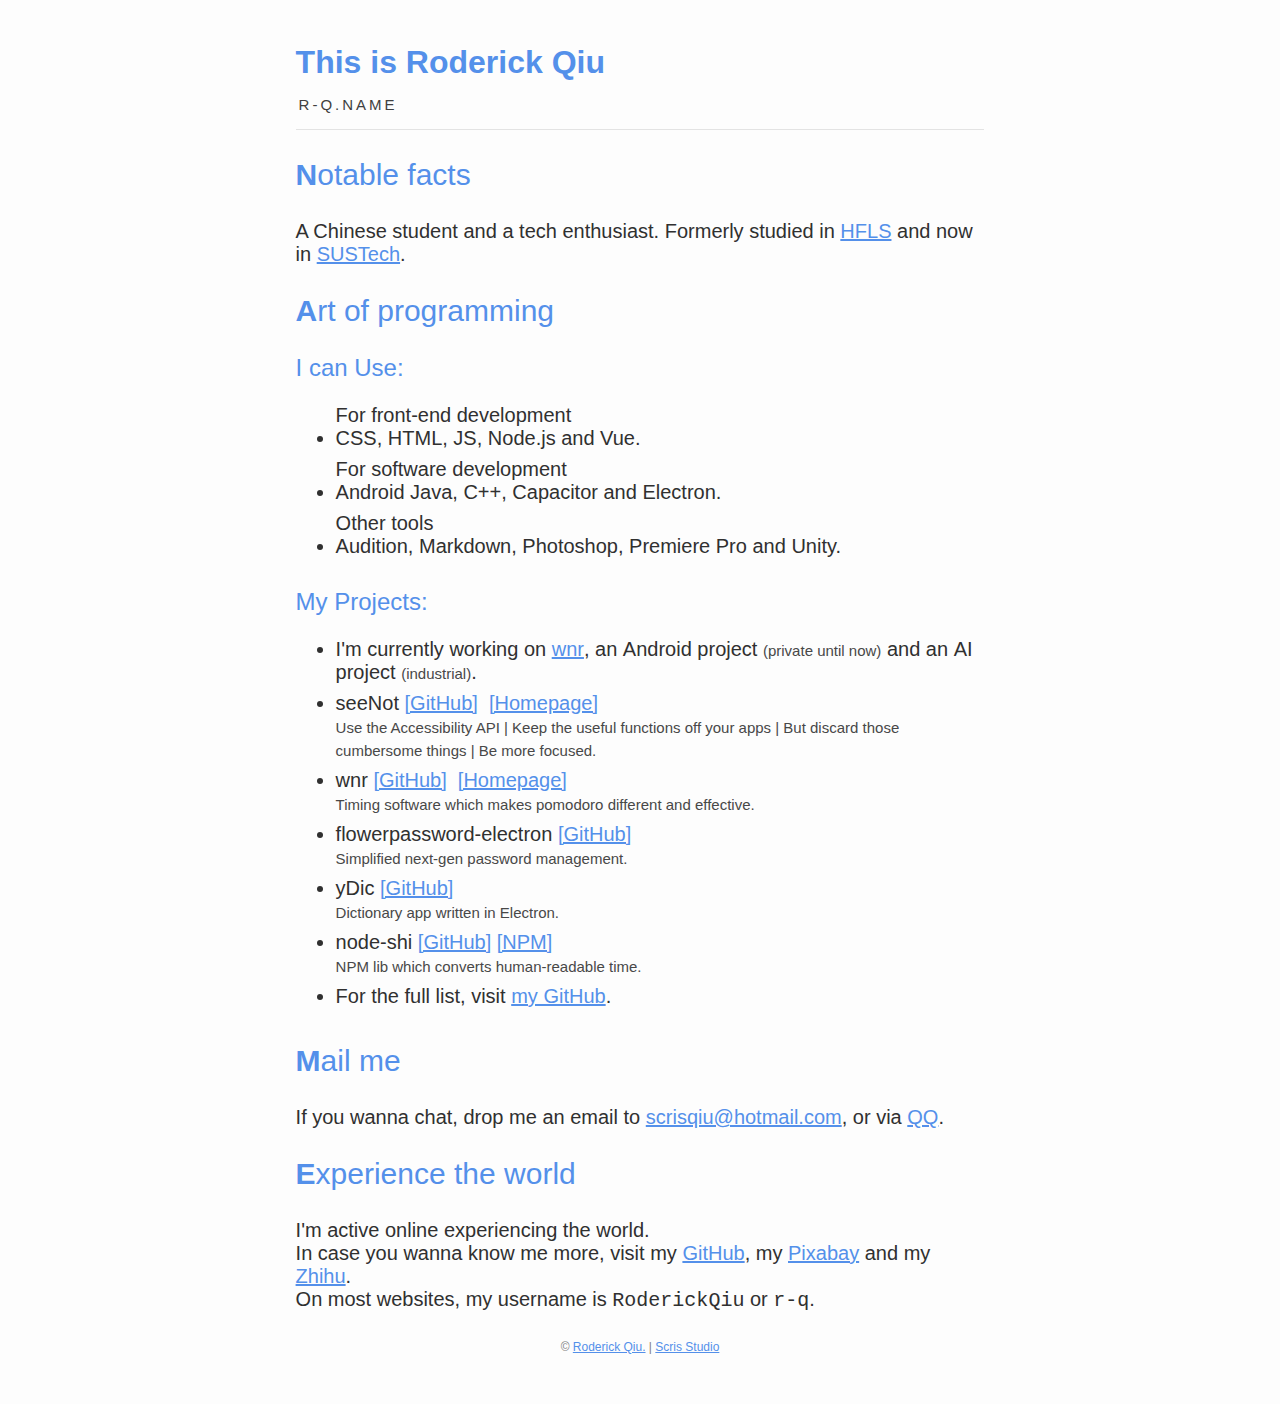
==== index.html @ 2bf58600 "add seenot" ====
<!DOCTYPE html>
<html>

<head>
    <link rel="shortcut icon" href="res/favicon.ico" />
    <link rel="apple-touch-icon" href="res/Roderick-Bg.png" /> <!-- For iOS Safari -->
    <title>This is Roderick Qiu</title>
    <meta charset="UTF-8" />
    <meta http-equiv="Content-Type" content="text/html" />
    <meta http-equiv="X-UA-Compatible" content="IE=edge" /><!-- For IE -->
    <meta name="viewport" content="width=device-width, initial-scale=1.0, maximum-scale=1.0, minimal-ui" />
    <!-- For Mobile Devices -->
    <meta name="apple-mobile-web-app-capable" content="yes" /> <!-- For iOS Safari -->
    <meta property="og:title" content="Roderick Qiu's Page" />
    <meta property="og:type" content="website" />
    <meta property="og:url" content="https://r-q.name/" />
    <meta name="author" content="Roderick Qiu">
    <meta name="description" content="Hey! This is Roderick Qiu, a Chinese student and a tech enthusiast." />
    <meta name="keywords" content="RoderickQiu, Roderick, Qiu, Student, HFLS, SUSTech, developer, scris, 邱, 学生, 杭外, 南科大, 开发者, wnr, GitHub, getwnr" />
    <!-- For Search Engines -->
    <link href="res/grid-minified.css" rel="stylesheet" />
    <link href="res/style.css" rel="stylesheet" />
    <script>
        var _hmt = _hmt || [];
        (function () {
            var hm = document.createElement("script");
            hm.src = "https://hm.baidu.com/hm.js?f12a89e6c019a61980ebdb76ff0d1991";
            var s = document.getElementsByTagName("script")[0];
            s.parentNode.insertBefore(hm, s);
        })();
    </script>
    <script>
        (function () {
            var bp = document.createElement('script');
            var curProtocol = window.location.protocol.split(':')[0];
            if (curProtocol === 'https') {
                bp.src = 'https://zz.bdstatic.com/linksubmit/push.js';
            }
            else {
                bp.src = 'http://push.zhanzhang.baidu.com/push.js';
            }
            var s = document.getElementsByTagName("script")[0];
            s.parentNode.insertBefore(bp, s);
        })();
    </script>
</head>

<body class="flex-column">
    <div class="align-content-center">
        <div class="container-fluid" id="main">
            <br /><br />
            <div class="title1">This is Roderick Qiu</div>
            <p class="smalltitle">R-Q.NAME</p>
            <hr />
            <p class="title2"><b>N</b>otable facts</p>
            <div class="info">
                A Chinese student and a tech enthusiast.
                Formerly studied in <a href="http://www.chinahw.net/web/" target="_blank">HFLS</a>
                and now in <a href="https://www.sustech.edu.cn/" target="_blank">SUSTech</a>.
            </div>
            <p class="title2"><b>A</b>rt of programming</p>
            <p class="title3">I can Use:</p>
            <ul class="info">
                <dt>For front-end development</dt>
                <li>CSS, HTML, JS, Node.js and Vue.</li>
                <dt>For software development</dt>
                <li>Android Java, C++, Capacitor and Electron.</li>
                <dt>Other tools</dt>
                <li>Audition, Markdown, Photoshop, Premiere Pro and Unity.</li>
            </ul>
            <p class="title3">My Projects:</p>
            <ul class="info">
                <li>
                    I'm currently working on <b><a href="https://getwnr.com" target="_blank">wnr</a></b>, an <b>Android project</b> <span class="smalltext">(private until now)</span> and an <b>AI project</b> <span class="smalltext">(industrial)</span>.
                </li>
                <li>
                    <b>seeNot</b> <a href="https://github.com/RoderickQiu/seeNot" target="_blank">[GitHub]</a>&nbsp;
                    <a href="https://seenot.r-q.name/" target="_blank">[Homepage]</a>
                    <br /><span class="smalltext">Use the Accessibility API | Keep the useful functions off your apps | But discard those cumbersome things | Be more focused.</span>
                </li>
                <li>
                    <b>wnr</b> <a href="https://github.com/RoderickQiu/wnr" target="_blank">[GitHub]</a>&nbsp;
                    <a href="https://getwnr.com/" target="_blank">[Homepage]</a>
                    <br /><span class="smalltext">Timing software which makes pomodoro different and
                        effective.</span>
                </li>
                <li>
                    <b>flowerpassword-electron</b> <a href="https://github.com/ScrisStudio/flowerpassword-electron"
                        target="_blank">[GitHub]</a>
                    <br /><span class="smalltext">Simplified next-gen password management.</span>
                </li>
                <li>
                    <b>yDic</b> <a href="https://github.com/RoderickQiu/ydic" target="_blank">[GitHub]</a>
                    <br /><span class="smalltext">Dictionary app written in Electron.</span>
                </li>
                <li>
                    <b>node-shi</b> <a href="https://github.com/RoderickQiu/node-shi"
                        target="_blank">[GitHub]</a>&nbsp;<a href="https://www.npmjs.com/package/node-shi"
                        target="_blank">[NPM]</a>
                    <br /><span class="smalltext">NPM lib which converts human-readable time.</span>
                </li>
                <li>
                    For the full list, visit <a href="https://github.com/RoderickQiu?tab=repositories">my GitHub</a>.
                </li>
            </ul>
            <p class="title2"><b>M</b>ail me</p>
            <p class="info">
                If you wanna chat, drop me an email to <a href="mailto:scrisqiu@hotmail.com">scrisqiu@hotmail.com</a>,
                or via <a href="http://wpa.qq.com/msgrd?v=3&uin=1514303703&site=qq&menu=yes" target="_blank">QQ</a>.
            </p>
            <p class="title2"><b>E</b>xperience the world</p>
            <div class="info">
                I'm active online experiencing the world.<br />
                In case you wanna know me more, visit my
                <a href="https://github.com/RoderickQiu" target="_blank">GitHub</a>, my <a
                    href="https://pixabay.com/users/scris-3635702/" target="_blank">Pixabay</a>
                and my <a href="https://www.zhihu.com/people/_Qiu" target="_blank">Zhihu</a>.<br />
                On most websites, my username is <kbd>RoderickQiu</kbd> or <kbd>r-q</kbd>.
            </div>
        </div>
    </div>
    <footer class="footer mx-auto py-5" id="footer">
        <div class="container">
            <br /><br />
            &copy; <a href="https://r-q.name/">Roderick Qiu.</a> | <a href="https://scris.top">Scris Studio</a>
            <br /><br /><br /><br />
        </div>
    </footer>
</body>

</html>
---- res/grid-minified.css ----
/*!
 * Bootstrap Grid v4.5.0 (https://getbootstrap.com/)
 * Copyright 2011-2020 The Bootstrap Authors
 * Copyright 2011-2020 Twitter, Inc.
 * Licensed under MIT (https://github.com/twbs/bootstrap/blob/master/LICENSE)
 * Modified by Roderick Qiu
 */

html {
  box-sizing: border-box;
  -ms-overflow-style: scrollbar;
}

*, *::before, *::after {
  box-sizing: inherit;
}

.container-fluid {
  width: 100%;
  padding-right: 15px;
  padding-left: 15px;
  margin-right: auto;
  margin-left: auto;
}

.flex-column {
  -ms-flex-direction: column !important;
  flex-direction: column !important;
}

.align-items-center {
  -ms-flex-align: center !important;
  align-items: center !important;
}
---- res/style.css ----
html, body {
    font-family: "Source Han Sans CN", -apple-system, "Microsoft YaHei UI", "微软雅黑", sans-serif;
    background-color: rgb(253, 253, 253);
    display: -webkit-flex;
    display: -ms-flexbox;
    display: flex;
    align-items: center;
    width: 100%;
}

a {
    appearance: none;
    color: rgb(84, 144, 234);
}

dt {
    font-weight: bolder;
}

hr {
    margin-top: 1rem;
    margin-bottom: 1rem;
    border: 0;
    border-top: 1px solid rgba(0, 0, 0, 0.1);
}

ul {
    font-weight: lighter;
}

li {
    padding-bottom: 8px;
}

#main {
    max-width: 88%;
}

#footer {
    font-size: 12px;
    color: rgb(128, 128, 128);
}

.title1 {
    font-size: 32px;
    color: rgb(84, 144, 234);
    font-weight: bolder;
}

.smalltitle {
    font-size: 13px;
    color: rgb(64, 64, 64);
    font-weight: lighter;
    letter-spacing: 3px;
    padding-left: 3px;
}

.title2 {
    font-size: 28px;
    color: rgb(84, 144, 234);
    line-height: 100%;
}

.title3 {
    font-size: 20px;
    color: rgb(84, 144, 234);
    line-height: 100%;
}

.info {
    font-size: 18px;
    color: rgb(48, 48, 48);
}

.smalltext {
    font-size: 12px;
    color: rgb(72, 72, 72);
}

.extreme-small {
    font-size: 10px;
    color: rgb(120, 120, 120);
}

@media (min-width: 801px) {
    #main {
        width: 80%;
    }
    .title1 {
        font-size: 32px;
    }
    .smalltitle {
        font-size: 15px;
    }
    .title2 {
        font-size: 30px;
    }
    .title3 {
        font-size: 24px;
    }
    .info {
        font-size: 20px;
    }
    .smalltext {
        font-size: 15px;
    }
}

@media (min-width: 1281px) {
    #main {
        width: 72%;
    }
    .title1 {
        font-size: 48px;
    }
    .title2 {
        font-size: 36px;
    }
    .title3 {
        font-size: 25px;
    }
}
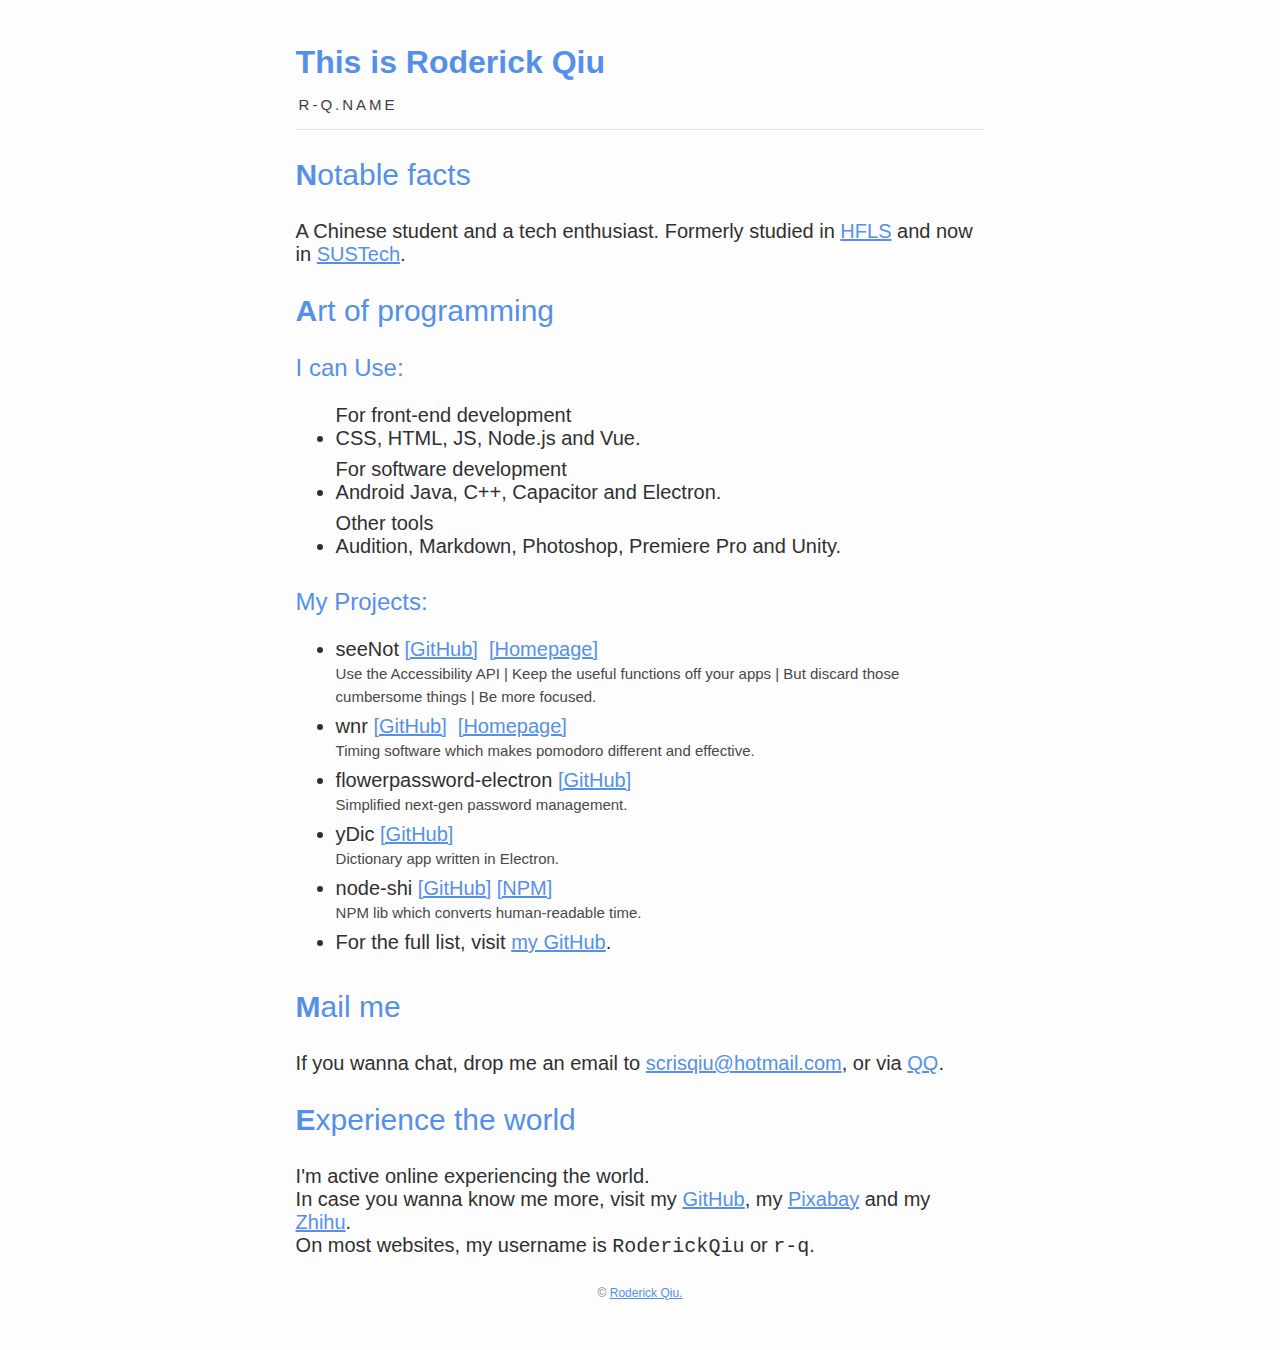
==== commit 28d0f769: "update page" ====
--- a/index.html
+++ b/index.html
@@ -71,9 +71,6 @@
             <p class="title3">My Projects:</p>
             <ul class="info">
                 <li>
-                    I'm currently working on <b><a href="https://getwnr.com" target="_blank">wnr</a></b>, an <b>Android project</b> <span class="smalltext">(private until now)</span> and an <b>AI project</b> <span class="smalltext">(industrial)</span>.
-                </li>
-                <li>
                     <b>seeNot</b> <a href="https://github.com/RoderickQiu/seeNot" target="_blank">[GitHub]</a>&nbsp;
                     <a href="https://seenot.r-q.name/" target="_blank">[Homepage]</a>
                     <br /><span class="smalltext">Use the Accessibility API | Keep the useful functions off your apps | But discard those cumbersome things | Be more focused.</span>
@@ -122,7 +119,7 @@
     <footer class="footer mx-auto py-5" id="footer">
         <div class="container">
             <br /><br />
-            &copy; <a href="https://r-q.name/">Roderick Qiu.</a> | <a href="https://scris.top">Scris Studio</a>
+            &copy; <a href="https://r-q.name/">Roderick Qiu.</a>
             <br /><br /><br /><br />
         </div>
     </footer>
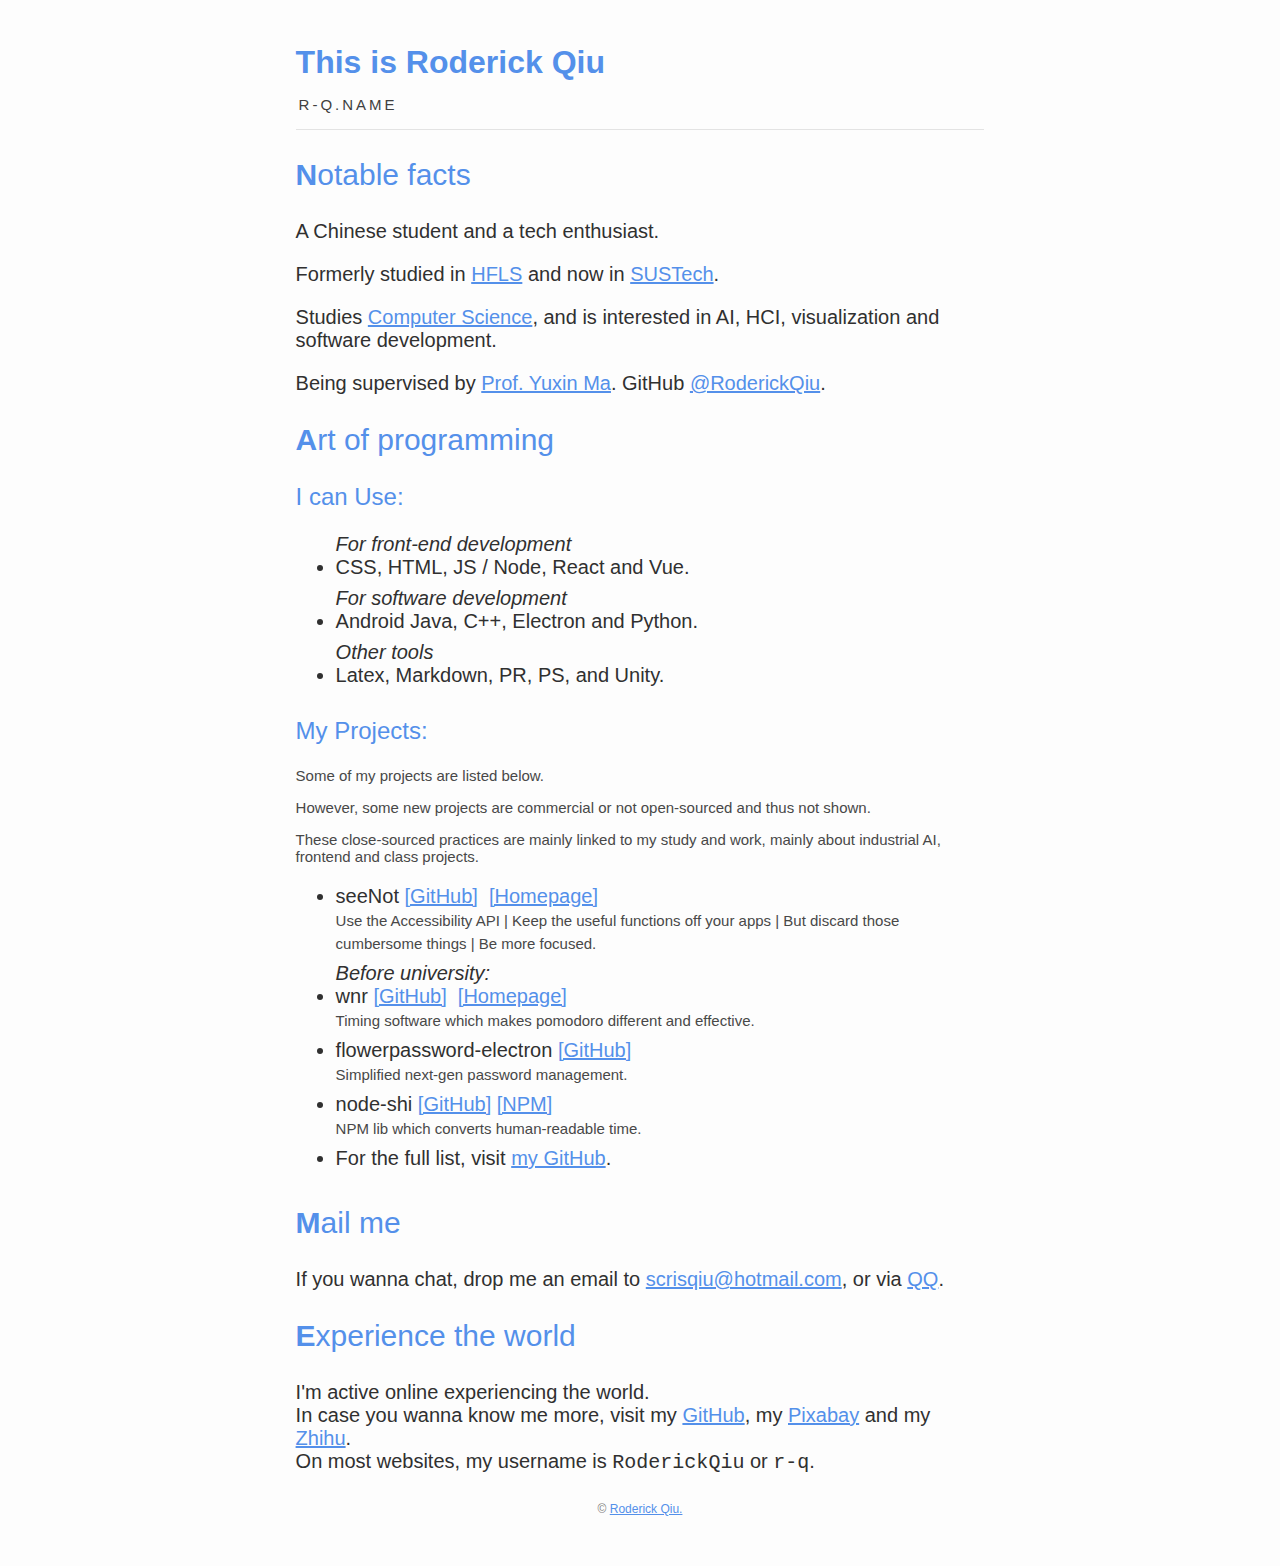
==== commit 6e63027d: "some updates for uni" ====
--- a/index.html
+++ b/index.html
@@ -54,27 +54,35 @@
             <hr />
             <p class="title2"><b>N</b>otable facts</p>
             <div class="info">
-                A Chinese student and a tech enthusiast.
-                Formerly studied in <a href="http://www.chinahw.net/web/" target="_blank">HFLS</a>
-                and now in <a href="https://www.sustech.edu.cn/" target="_blank">SUSTech</a>.
+                <p>A Chinese student and a tech enthusiast.</p>
+                <p>Formerly studied in <a href="http://www.chinahw.net/web/" target="_blank">HFLS</a>
+                and now in <a href="https://www.sustech.edu.cn/" target="_blank">SUSTech</a>.</p>
+                <p>Studies <a href="https://cse.sustech.edu.cn/">Computer Science</a>, and is interested in AI, HCI, visualization and software development. </p>
+                <p>Being supervised by <a href="https://cse.sustech.edu.cn/faculty/~mayx/">Prof. Yuxin Ma</a>. GitHub <a href="https://github.com/RoderickQiu">@RoderickQiu</a>.</p>
             </div>
             <p class="title2"><b>A</b>rt of programming</p>
             <p class="title3">I can Use:</p>
             <ul class="info">
                 <dt>For front-end development</dt>
-                <li>CSS, HTML, JS, Node.js and Vue.</li>
+                <li>CSS, HTML, JS / Node, React and Vue.</li>
                 <dt>For software development</dt>
-                <li>Android Java, C++, Capacitor and Electron.</li>
+                <li>Android Java, C++, Electron and Python.</li>
                 <dt>Other tools</dt>
-                <li>Audition, Markdown, Photoshop, Premiere Pro and Unity.</li>
+                <li>Latex, Markdown, PR, PS, and Unity.</li>
             </ul>
             <p class="title3">My Projects:</p>
+            <div class="smalltext">
+                <p>Some of my projects are listed below. </p>
+                <p>However, some new projects are commercial or not open-sourced and thus not shown.</p>
+                <p>These close-sourced practices are mainly linked to my study and work, mainly about industrial AI, frontend and class projects.</p>
+            </div>
             <ul class="info">
                 <li>
                     <b>seeNot</b> <a href="https://github.com/RoderickQiu/seeNot" target="_blank">[GitHub]</a>&nbsp;
                     <a href="https://seenot.r-q.name/" target="_blank">[Homepage]</a>
                     <br /><span class="smalltext">Use the Accessibility API | Keep the useful functions off your apps | But discard those cumbersome things | Be more focused.</span>
                 </li>
+                <dt>Before university:</dt>
                 <li>
                     <b>wnr</b> <a href="https://github.com/RoderickQiu/wnr" target="_blank">[GitHub]</a>&nbsp;
                     <a href="https://getwnr.com/" target="_blank">[Homepage]</a>
@@ -85,10 +93,6 @@
                     <b>flowerpassword-electron</b> <a href="https://github.com/ScrisStudio/flowerpassword-electron"
                         target="_blank">[GitHub]</a>
                     <br /><span class="smalltext">Simplified next-gen password management.</span>
-                </li>
-                <li>
-                    <b>yDic</b> <a href="https://github.com/RoderickQiu/ydic" target="_blank">[GitHub]</a>
-                    <br /><span class="smalltext">Dictionary app written in Electron.</span>
                 </li>
                 <li>
                     <b>node-shi</b> <a href="https://github.com/RoderickQiu/node-shi"
@@ -110,7 +114,7 @@
                 I'm active online experiencing the world.<br />
                 In case you wanna know me more, visit my
                 <a href="https://github.com/RoderickQiu" target="_blank">GitHub</a>, my <a
-                    href="https://pixabay.com/users/scris-3635702/" target="_blank">Pixabay</a>
+                    href="https://pixabay.com/zh/users/3635702/?tab=photos&order=downloads&pagi=1" target="_blank">Pixabay</a>
                 and my <a href="https://www.zhihu.com/people/_Qiu" target="_blank">Zhihu</a>.<br />
                 On most websites, my username is <kbd>RoderickQiu</kbd> or <kbd>r-q</kbd>.
             </div>
--- a/res/style.css
+++ b/res/style.css
@@ -15,6 +15,7 @@
 
 dt {
     font-weight: bolder;
+    font-style: italic;
 }
 
 hr {
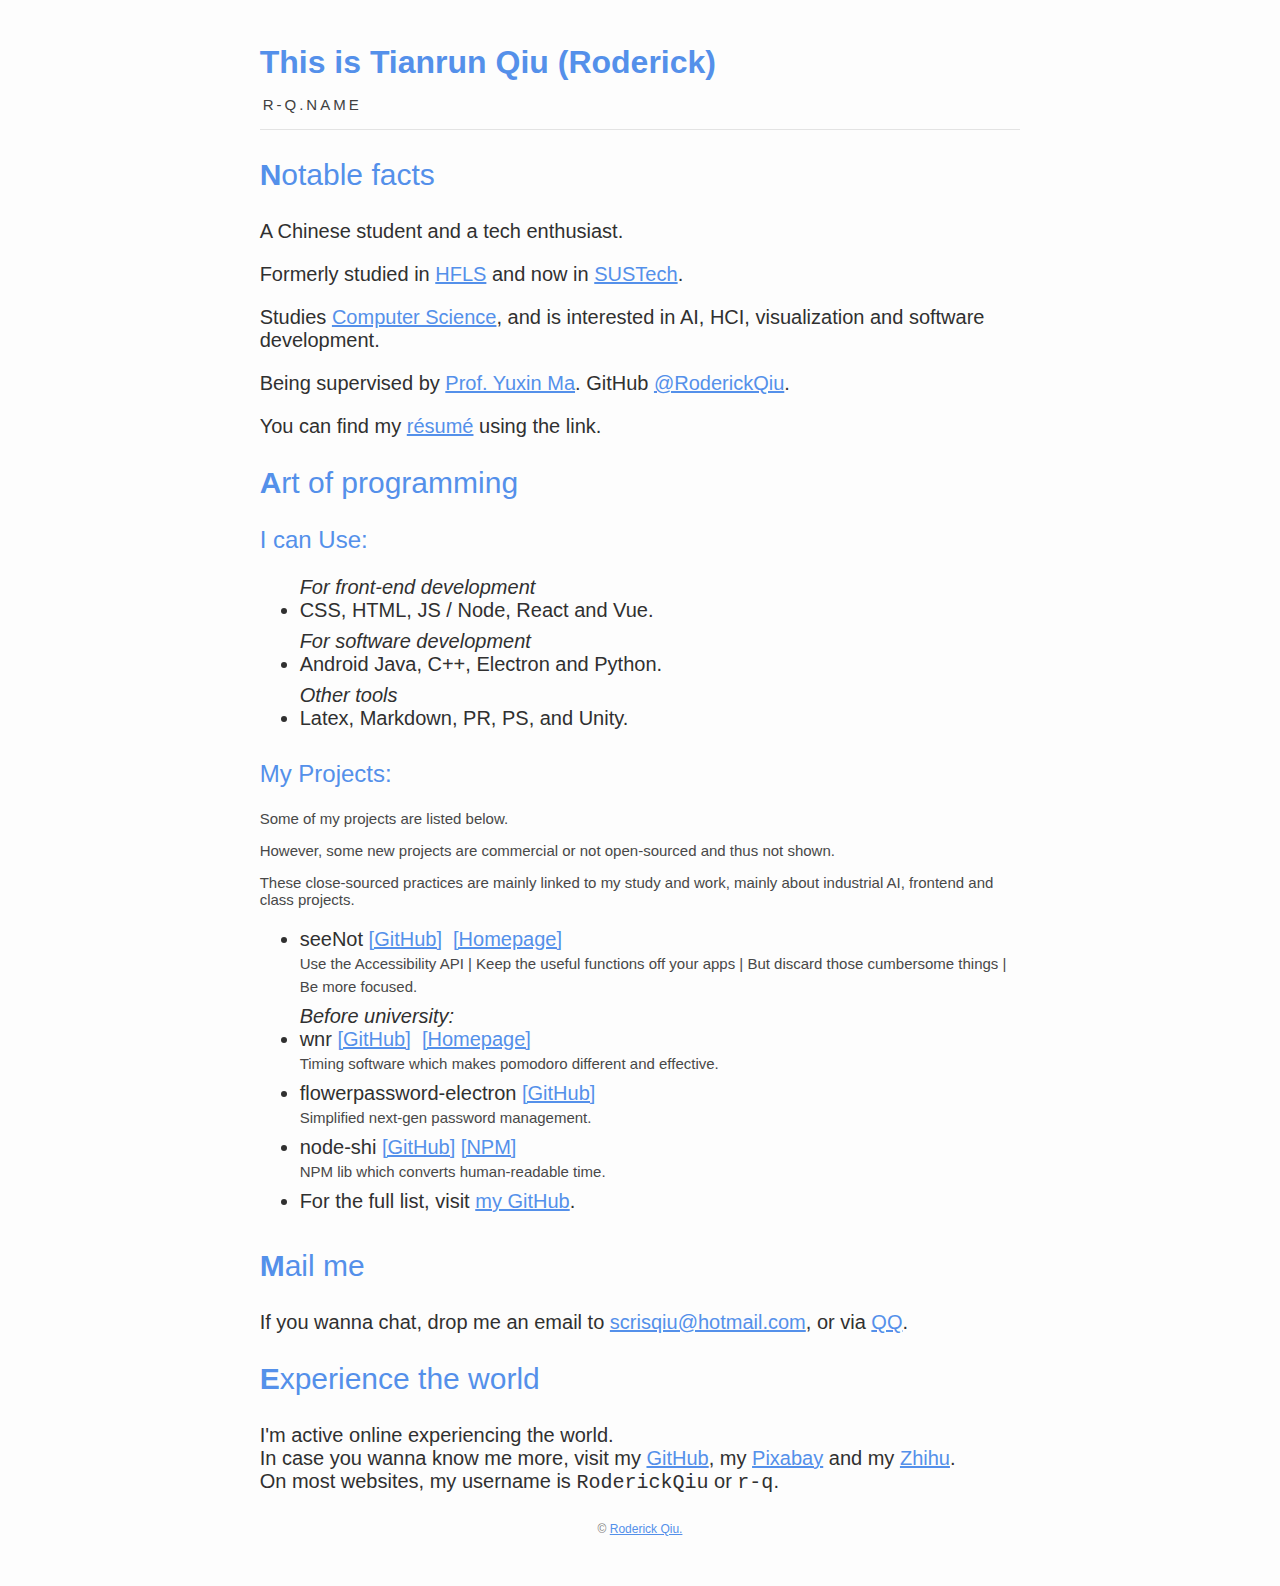
==== commit ffe5ae30: "update resume" ====
--- a/index.html
+++ b/index.html
@@ -49,7 +49,7 @@
     <div class="align-content-center">
         <div class="container-fluid" id="main">
             <br /><br />
-            <div class="title1">This is Roderick Qiu</div>
+            <div class="title1">This is Tianrun Qiu (Roderick)</div>
             <p class="smalltitle">R-Q.NAME</p>
             <hr />
             <p class="title2"><b>N</b>otable facts</p>
@@ -59,6 +59,7 @@
                 and now in <a href="https://www.sustech.edu.cn/" target="_blank">SUSTech</a>.</p>
                 <p>Studies <a href="https://cse.sustech.edu.cn/">Computer Science</a>, and is interested in AI, HCI, visualization and software development. </p>
                 <p>Being supervised by <a href="https://cse.sustech.edu.cn/faculty/~mayx/">Prof. Yuxin Ma</a>. GitHub <a href="https://github.com/RoderickQiu">@RoderickQiu</a>.</p>
+                <p>You can find my <a href="https://rxresu.me/roderickqiu/student-resume">résumé</a> using the link.</p>
             </div>
             <p class="title2"><b>A</b>rt of programming</p>
             <p class="title3">I can Use:</p>
--- a/res/style.css
+++ b/res/style.css
@@ -85,7 +85,7 @@
 
 @media (min-width: 801px) {
     #main {
-        width: 80%;
+        width: 88%;
     }
     .title1 {
         font-size: 32px;
@@ -109,7 +109,7 @@
 
 @media (min-width: 1281px) {
     #main {
-        width: 72%;
+        width: 81%;
     }
     .title1 {
         font-size: 48px;
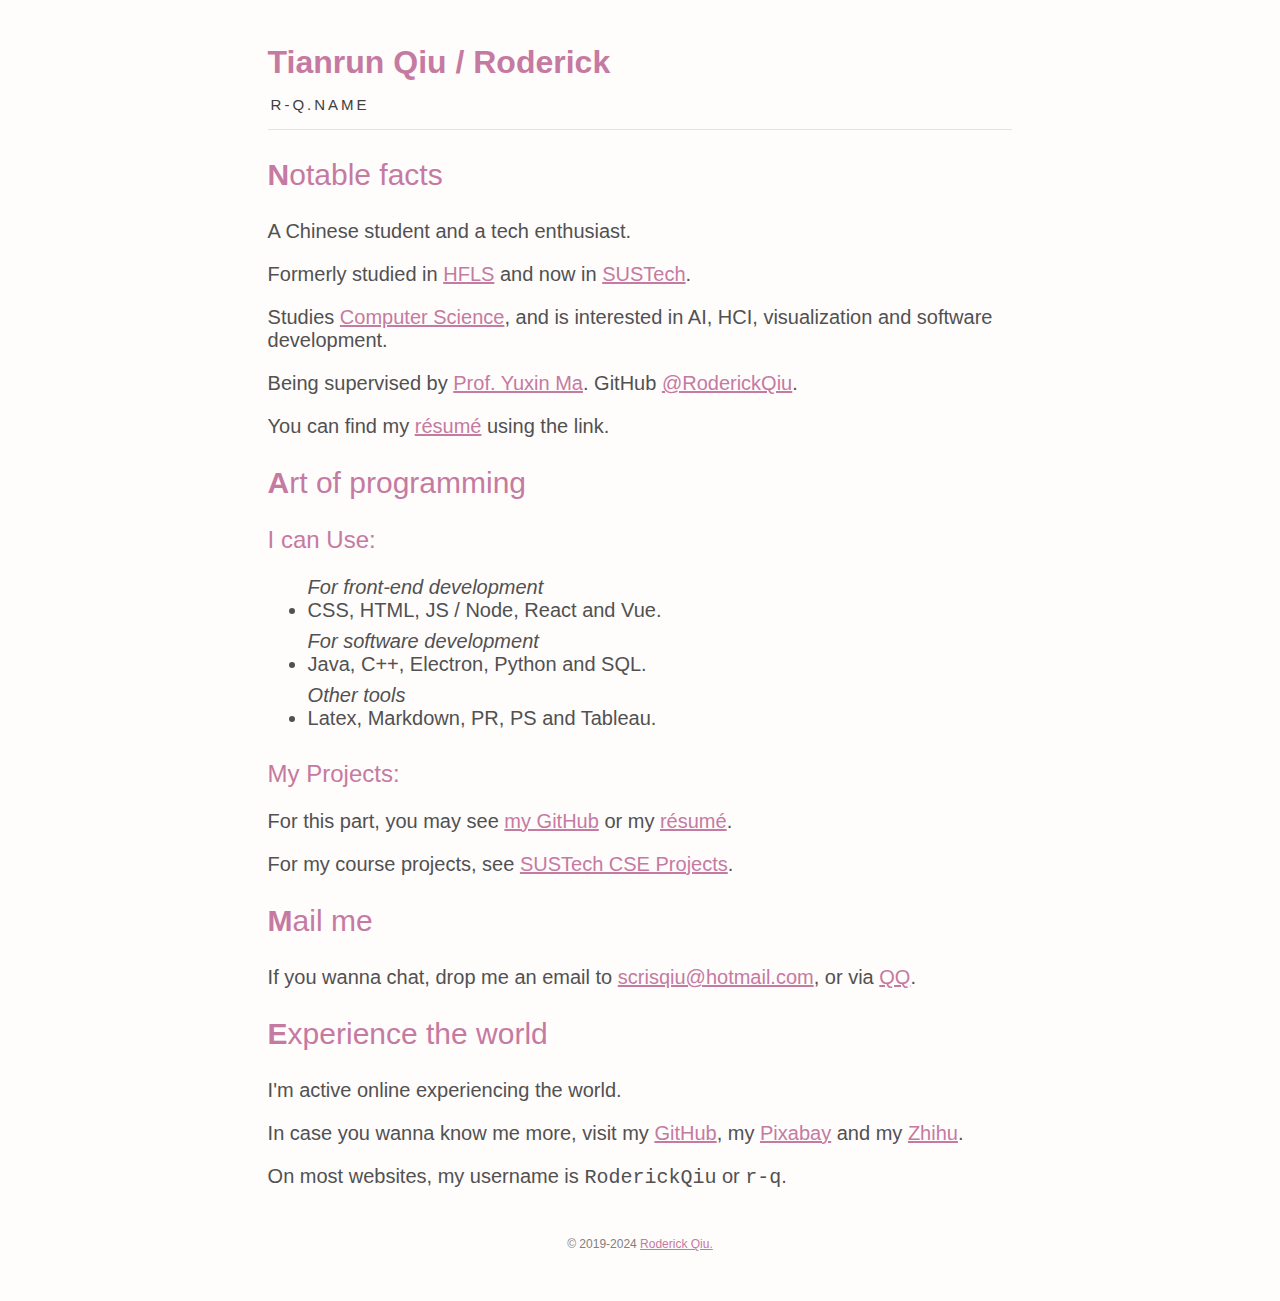
==== commit 8f5380e4: "update content" ====
--- a/index.html
+++ b/index.html
@@ -49,7 +49,7 @@
     <div class="align-content-center">
         <div class="container-fluid" id="main">
             <br /><br />
-            <div class="title1">This is Tianrun Qiu (Roderick)</div>
+            <div class="title1">Tianrun Qiu / Roderick</div>
             <p class="smalltitle">R-Q.NAME</p>
             <hr />
             <p class="title2"><b>N</b>otable facts</p>
@@ -67,44 +67,16 @@
                 <dt>For front-end development</dt>
                 <li>CSS, HTML, JS / Node, React and Vue.</li>
                 <dt>For software development</dt>
-                <li>Android Java, C++, Electron and Python.</li>
+                <li>Java, C++, Electron, Python and SQL.</li>
                 <dt>Other tools</dt>
-                <li>Latex, Markdown, PR, PS, and Unity.</li>
+                <li>Latex, Markdown, PR, PS and Tableau.</li>
             </ul>
             <p class="title3">My Projects:</p>
-            <div class="smalltext">
-                <p>Some of my projects are listed below. </p>
-                <p>However, some new projects are commercial or not open-sourced and thus not shown.</p>
-                <p>These close-sourced practices are mainly linked to my study and work, mainly about industrial AI, frontend and class projects.</p>
+            <div class="info">
+                    <p>For this part, you may see <a href="https://github.com/RoderickQiu">my GitHub</a> or my <a
+                            href="https://rxresu.me/roderickqiu/student-resume">résumé</a>.</p>
+                <p>For my course projects, see <a href="https://github.com/RoderickQiu/SUSTech_CSE_Projects">SUSTech CSE Projects</a>.</p>
             </div>
-            <ul class="info">
-                <li>
-                    <b>seeNot</b> <a href="https://github.com/RoderickQiu/seeNot" target="_blank">[GitHub]</a>&nbsp;
-                    <a href="https://seenot.r-q.name/" target="_blank">[Homepage]</a>
-                    <br /><span class="smalltext">Use the Accessibility API | Keep the useful functions off your apps | But discard those cumbersome things | Be more focused.</span>
-                </li>
-                <dt>Before university:</dt>
-                <li>
-                    <b>wnr</b> <a href="https://github.com/RoderickQiu/wnr" target="_blank">[GitHub]</a>&nbsp;
-                    <a href="https://getwnr.com/" target="_blank">[Homepage]</a>
-                    <br /><span class="smalltext">Timing software which makes pomodoro different and
-                        effective.</span>
-                </li>
-                <li>
-                    <b>flowerpassword-electron</b> <a href="https://github.com/ScrisStudio/flowerpassword-electron"
-                        target="_blank">[GitHub]</a>
-                    <br /><span class="smalltext">Simplified next-gen password management.</span>
-                </li>
-                <li>
-                    <b>node-shi</b> <a href="https://github.com/RoderickQiu/node-shi"
-                        target="_blank">[GitHub]</a>&nbsp;<a href="https://www.npmjs.com/package/node-shi"
-                        target="_blank">[NPM]</a>
-                    <br /><span class="smalltext">NPM lib which converts human-readable time.</span>
-                </li>
-                <li>
-                    For the full list, visit <a href="https://github.com/RoderickQiu?tab=repositories">my GitHub</a>.
-                </li>
-            </ul>
             <p class="title2"><b>M</b>ail me</p>
             <p class="info">
                 If you wanna chat, drop me an email to <a href="mailto:scrisqiu@hotmail.com">scrisqiu@hotmail.com</a>,
@@ -112,19 +84,19 @@
             </p>
             <p class="title2"><b>E</b>xperience the world</p>
             <div class="info">
-                I'm active online experiencing the world.<br />
-                In case you wanna know me more, visit my
+                <p>I'm active online experiencing the world.</p>
+                <p>In case you wanna know me more, visit my
                 <a href="https://github.com/RoderickQiu" target="_blank">GitHub</a>, my <a
                     href="https://pixabay.com/zh/users/3635702/?tab=photos&order=downloads&pagi=1" target="_blank">Pixabay</a>
-                and my <a href="https://www.zhihu.com/people/_Qiu" target="_blank">Zhihu</a>.<br />
-                On most websites, my username is <kbd>RoderickQiu</kbd> or <kbd>r-q</kbd>.
+                and my <a href="https://www.zhihu.com/people/_Qiu" target="_blank">Zhihu</a>.</p>
+                <p>On most websites, my username is <kbd>RoderickQiu</kbd> or <kbd>r-q</kbd>.</p>
             </div>
         </div>
     </div>
     <footer class="footer mx-auto py-5" id="footer">
         <div class="container">
             <br /><br />
-            &copy; <a href="https://r-q.name/">Roderick Qiu.</a>
+            &copy; 2019-2024 <a href="https://r-q.name/">Roderick Qiu.</a>
             <br /><br /><br /><br />
         </div>
     </footer>
--- a/res/style.css
+++ b/res/style.css
@@ -1,6 +1,6 @@
 html, body {
     font-family: "Source Han Sans CN", -apple-system, "Microsoft YaHei UI", "微软雅黑", sans-serif;
-    background-color: rgb(253, 253, 253);
+    background-color: rgb(255, 252, 252);
     display: -webkit-flex;
     display: -ms-flexbox;
     display: flex;
@@ -8,9 +8,13 @@
     width: 100%;
 }
 
+:root{
+    --main-color: rgb(197, 122, 161);
+}
+
 a {
     appearance: none;
-    color: rgb(84, 144, 234);
+    color: var(--main-color);
 }
 
 dt {
@@ -44,7 +48,7 @@
 
 .title1 {
     font-size: 32px;
-    color: rgb(84, 144, 234);
+    color: var(--main-color);
     font-weight: bolder;
 }
 
@@ -58,19 +62,19 @@
 
 .title2 {
     font-size: 28px;
-    color: rgb(84, 144, 234);
+    color: var(--main-color);
     line-height: 100%;
 }
 
 .title3 {
     font-size: 20px;
-    color: rgb(84, 144, 234);
+    color: var(--main-color);
     line-height: 100%;
 }
 
 .info {
     font-size: 18px;
-    color: rgb(48, 48, 48);
+    color: rgb(81, 81, 81);
 }
 
 .smalltext {
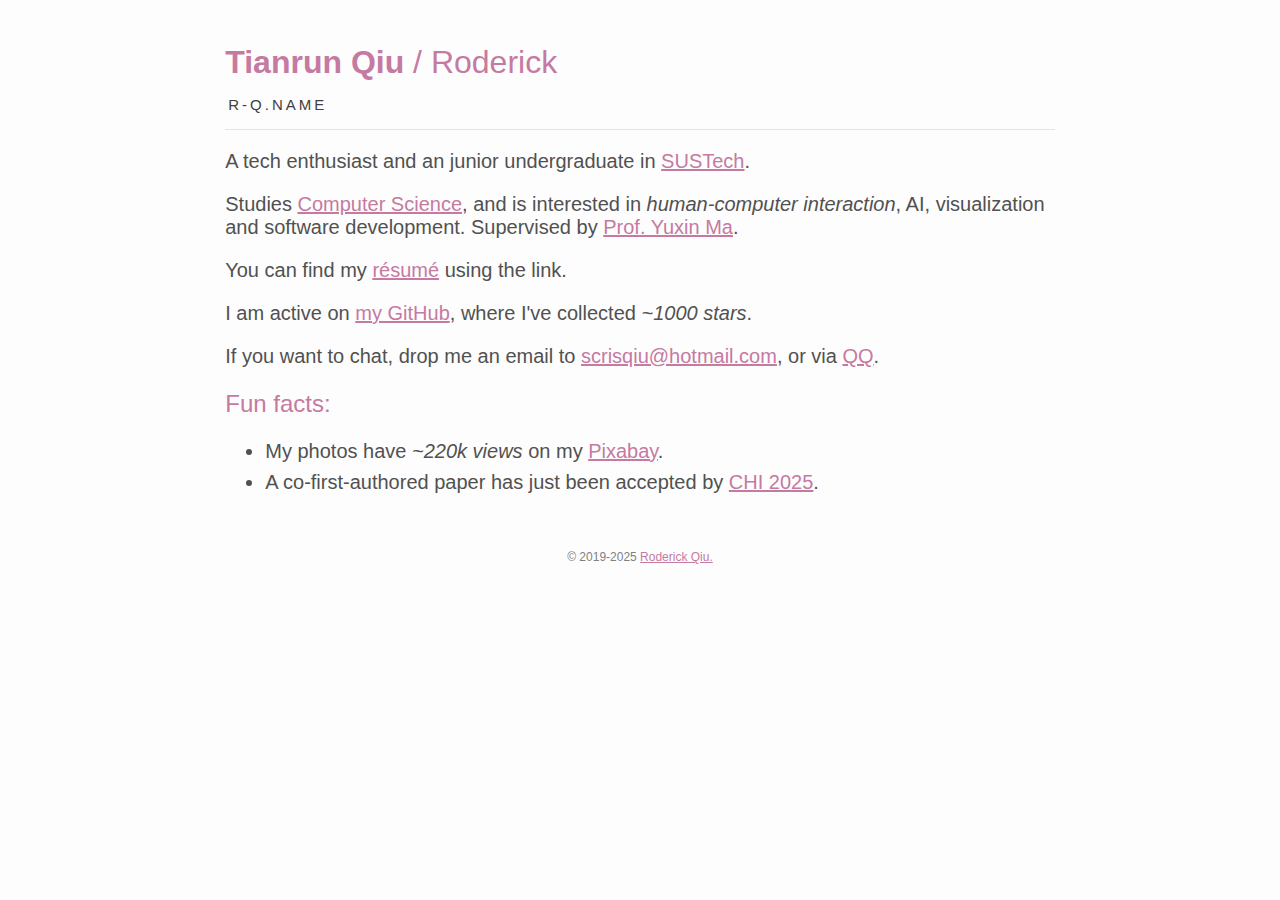
==== commit 08d47f04: "update website to fit new circum" ====
--- a/index.html
+++ b/index.html
@@ -16,7 +16,8 @@
     <meta property="og:url" content="https://r-q.name/" />
     <meta name="author" content="Roderick Qiu">
     <meta name="description" content="Hey! This is Roderick Qiu, a Chinese student and a tech enthusiast." />
-    <meta name="keywords" content="RoderickQiu, Roderick, Qiu, Student, HFLS, SUSTech, developer, scris, 邱, 学生, 杭外, 南科大, 开发者, wnr, GitHub, getwnr" />
+    <meta name="keywords"
+            content="RoderickQiu, Roderick, Qiu, Student, HFLS, SUSTech, developer, scris, 邱, 学生, 杭外, 南科大, 开发者, wnr, GitHub, getwnr" />
     <!-- For Search Engines -->
     <link href="res/grid-minified.css" rel="stylesheet" />
     <link href="res/style.css" rel="stylesheet" />
@@ -35,8 +36,7 @@
             var curProtocol = window.location.protocol.split(':')[0];
             if (curProtocol === 'https') {
                 bp.src = 'https://zz.bdstatic.com/linksubmit/push.js';
-            }
-            else {
+            } else {
                 bp.src = 'http://push.zhanzhang.baidu.com/push.js';
             }
             var s = document.getElementsByTagName("script")[0];
@@ -49,57 +49,37 @@
     <div class="align-content-center">
         <div class="container-fluid" id="main">
             <br /><br />
-            <div class="title1">Tianrun Qiu / Roderick</div>
+            <div class="title1">Tianrun Qiu <span class="lighter">/ Roderick</span></div>
             <p class="smalltitle">R-Q.NAME</p>
             <hr />
-            <p class="title2"><b>N</b>otable facts</p>
             <div class="info">
-                <p>A Chinese student and a tech enthusiast.</p>
-                <p>Formerly studied in <a href="http://www.chinahw.net/web/" target="_blank">HFLS</a>
-                and now in <a href="https://www.sustech.edu.cn/" target="_blank">SUSTech</a>.</p>
-                <p>Studies <a href="https://cse.sustech.edu.cn/">Computer Science</a>, and is interested in AI, HCI, visualization and software development. </p>
-                <p>Being supervised by <a href="https://cse.sustech.edu.cn/faculty/~mayx/">Prof. Yuxin Ma</a>. GitHub <a href="https://github.com/RoderickQiu">@RoderickQiu</a>.</p>
+                <p>A tech enthusiast and an junior undergraduate in <a href="https://www.sustech.edu.cn/" target="_blank">SUSTech</a>.</p>
+                <p>Studies <a href="https://cse.sustech.edu.cn/">Computer Science</a>, and is interested in <i>human-computer interaction</i>,
+                    AI, visualization and software development. Supervised by <a href="https://cse.sustech.edu.cn/faculty/~mayx/">Prof. Yuxin Ma</a>.
                 <p>You can find my <a href="https://rxresu.me/roderickqiu/student-resume">résumé</a> using the link.</p>
-            </div>
-            <p class="title2"><b>A</b>rt of programming</p>
-            <p class="title3">I can Use:</p>
-            <ul class="info">
-                <dt>For front-end development</dt>
-                <li>CSS, HTML, JS / Node, React and Vue.</li>
-                <dt>For software development</dt>
-                <li>Java, C++, Electron, Python and SQL.</li>
-                <dt>Other tools</dt>
-                <li>Latex, Markdown, PR, PS and Tableau.</li>
-            </ul>
-            <p class="title3">My Projects:</p>
-            <div class="info">
-                    <p>For this part, you may see <a href="https://github.com/RoderickQiu">my GitHub</a> or my <a
-                            href="https://rxresu.me/roderickqiu/student-resume">résumé</a>.</p>
-                <p>For my course projects, see <a href="https://github.com/RoderickQiu/SUSTech_CSE_Projects">SUSTech CSE Projects</a>.</p>
-            </div>
-            <p class="title2"><b>M</b>ail me</p>
-            <p class="info">
-                If you wanna chat, drop me an email to <a href="mailto:scrisqiu@hotmail.com">scrisqiu@hotmail.com</a>,
-                or via <a href="http://wpa.qq.com/msgrd?v=3&uin=1514303703&site=qq&menu=yes" target="_blank">QQ</a>.
-            </p>
-            <p class="title2"><b>E</b>xperience the world</p>
-            <div class="info">
-                <p>I'm active online experiencing the world.</p>
-                <p>In case you wanna know me more, visit my
-                <a href="https://github.com/RoderickQiu" target="_blank">GitHub</a>, my <a
-                    href="https://pixabay.com/zh/users/3635702/?tab=photos&order=downloads&pagi=1" target="_blank">Pixabay</a>
-                and my <a href="https://www.zhihu.com/people/_Qiu" target="_blank">Zhihu</a>.</p>
-                <p>On most websites, my username is <kbd>RoderickQiu</kbd> or <kbd>r-q</kbd>.</p>
+                <p>I am active on <a href="https://github.com/RoderickQiu">my
+                    GitHub</a>, where I've collected <i>~1000 stars</i>.</p>
+                <p>
+                    If you want to chat, drop me an email to <a
+                        href="mailto:scrisqiu@hotmail.com">scrisqiu@hotmail.com</a>,
+                    or via <a href="http://wpa.qq.com/msgrd?v=3&uin=1514303703&site=qq&menu=yes" target="_blank">QQ</a>.
+                </p>
+                <p class="title3">Fun facts: </p>
+                <ul>
+                    <li>My photos have <i>~220k views</i> on my <a
+                            href="https://pixabay.com/zh/users/3635702/?tab=photos&order=downloads&pagi=1"
+                            target="_blank">Pixabay</a>.</li>
+                    <li>A co-first-authored paper has just been accepted by <a href="https://chi2025.acm.org/" target="_blank">CHI 2025</a>.</li>
+                </ul>
             </div>
         </div>
-    </div>
-    <footer class="footer mx-auto py-5" id="footer">
-        <div class="container">
-            <br /><br />
-            &copy; 2019-2024 <a href="https://r-q.name/">Roderick Qiu.</a>
-            <br /><br /><br /><br />
-        </div>
-    </footer>
+        <footer class="footer mx-auto py-5" id="footer">
+            <div class="container">
+                <br /><br />
+                &copy; 2019-2025 <a href="https://r-q.name/">Roderick Qiu.</a>
+                <br /><br /><br /><br />
+            </div>
+        </footer>
 </body>
 
 </html>
--- a/res/style.css
+++ b/res/style.css
@@ -1,6 +1,6 @@
 html, body {
     font-family: "Source Han Sans CN", -apple-system, "Microsoft YaHei UI", "微软雅黑", sans-serif;
-    background-color: rgb(255, 252, 252);
+    background-color: rgb(253, 253, 253);
     display: -webkit-flex;
     display: -ms-flexbox;
     display: flex;
@@ -8,7 +8,7 @@
     width: 100%;
 }
 
-:root{
+:root {
     --main-color: rgb(197, 122, 161);
 }
 
@@ -27,10 +27,6 @@
     margin-bottom: 1rem;
     border: 0;
     border-top: 1px solid rgba(0, 0, 0, 0.1);
-}
-
-ul {
-    font-weight: lighter;
 }
 
 li {
@@ -60,6 +56,10 @@
     padding-left: 3px;
 }
 
+.lighter {
+    font-weight: lighter;
+}
+
 .title2 {
     font-size: 28px;
     color: var(--main-color);
@@ -87,25 +87,36 @@
     color: rgb(120, 120, 120);
 }
 
+.footer {
+    width: 100%;
+    text-align: center;
+}
+
 @media (min-width: 801px) {
     #main {
-        width: 88%;
+        width: 68%;
     }
+
     .title1 {
         font-size: 32px;
     }
+
     .smalltitle {
         font-size: 15px;
     }
+
     .title2 {
         font-size: 30px;
     }
+
     .title3 {
         font-size: 24px;
     }
+
     .info {
         font-size: 20px;
     }
+
     .smalltext {
         font-size: 15px;
     }
@@ -113,14 +124,17 @@
 
 @media (min-width: 1281px) {
     #main {
-        width: 81%;
+        width: 61%;
     }
+
     .title1 {
         font-size: 48px;
     }
+
     .title2 {
         font-size: 36px;
     }
+
     .title3 {
         font-size: 25px;
     }
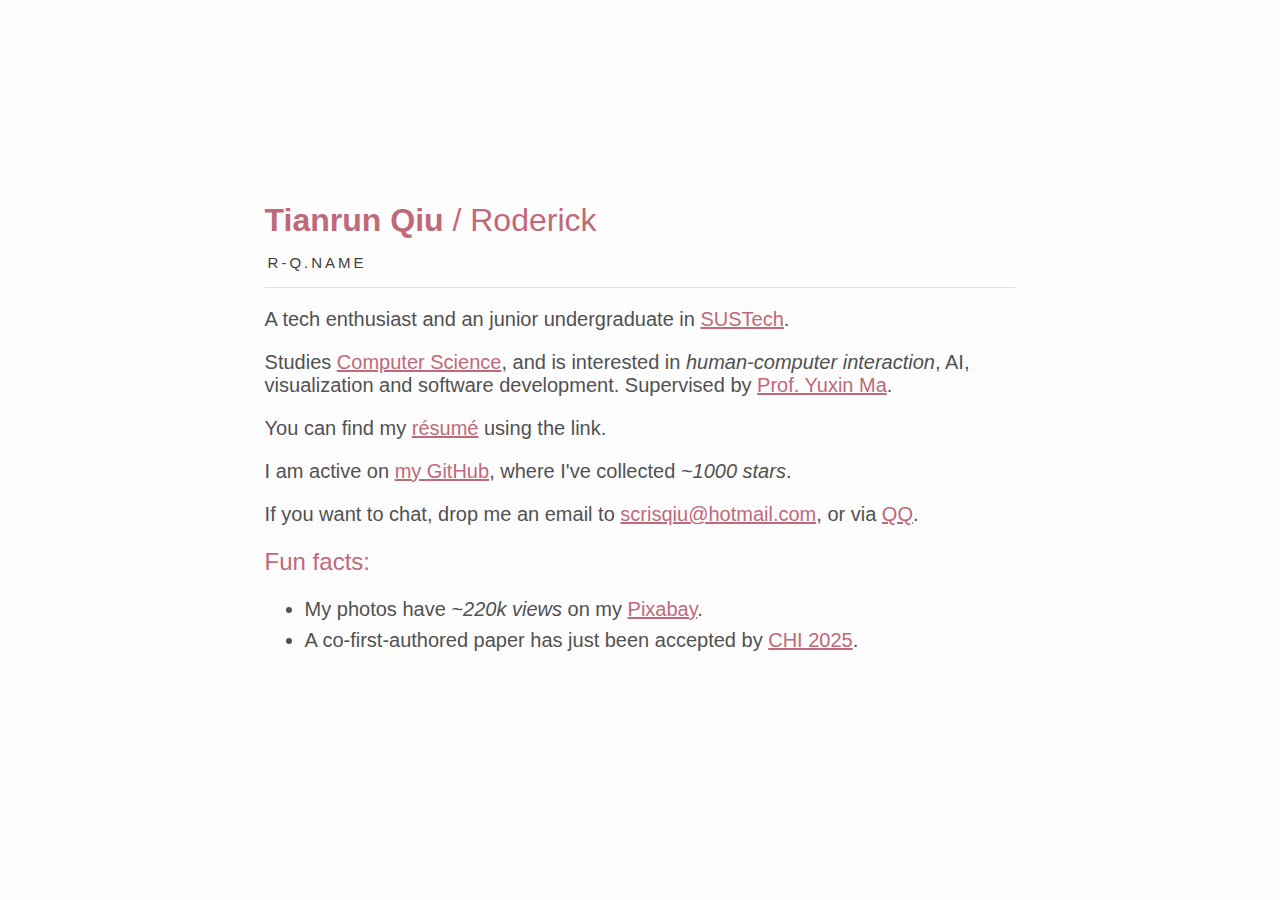
==== commit d83855ed: "optimize style" ====
--- a/index.html
+++ b/index.html
@@ -46,7 +46,7 @@
 </head>
 
 <body class="flex-column">
-    <div class="align-content-center">
+    <div id="box">
         <div class="container-fluid" id="main">
             <br /><br />
             <div class="title1">Tianrun Qiu <span class="lighter">/ Roderick</span></div>
@@ -72,14 +72,8 @@
                     <li>A co-first-authored paper has just been accepted by <a href="https://chi2025.acm.org/" target="_blank">CHI 2025</a>.</li>
                 </ul>
             </div>
+            <br/><br/><br/>
         </div>
-        <footer class="footer mx-auto py-5" id="footer">
-            <div class="container">
-                <br /><br />
-                &copy; 2019-2025 <a href="https://r-q.name/">Roderick Qiu.</a>
-                <br /><br /><br /><br />
-            </div>
-        </footer>
 </body>
 
 </html>
--- a/res/style.css
+++ b/res/style.css
@@ -6,10 +6,11 @@
     display: flex;
     align-items: center;
     width: 100%;
+    height: 100%;
 }
 
 :root {
-    --main-color: rgb(197, 122, 161);
+    --main-color: rgb(191, 105, 121);
 }
 
 a {
@@ -87,14 +88,22 @@
     color: rgb(120, 120, 120);
 }
 
-.footer {
-    width: 100%;
-    text-align: center;
-}
-
 @media (min-width: 801px) {
     #main {
-        width: 68%;
+        width: 61%;
+        margin: auto;
+        position: absolute;
+        top: 0;
+        left: 0;
+        right: 0;
+        bottom: 0;
+        height: fit-content;
+    }
+
+    #box {
+        margin: 1em 0;
+        width: 100%;
+        height: 100%;
     }
 
     .title1 {
@@ -124,7 +133,7 @@
 
 @media (min-width: 1281px) {
     #main {
-        width: 61%;
+        width: 51%;
     }
 
     .title1 {
